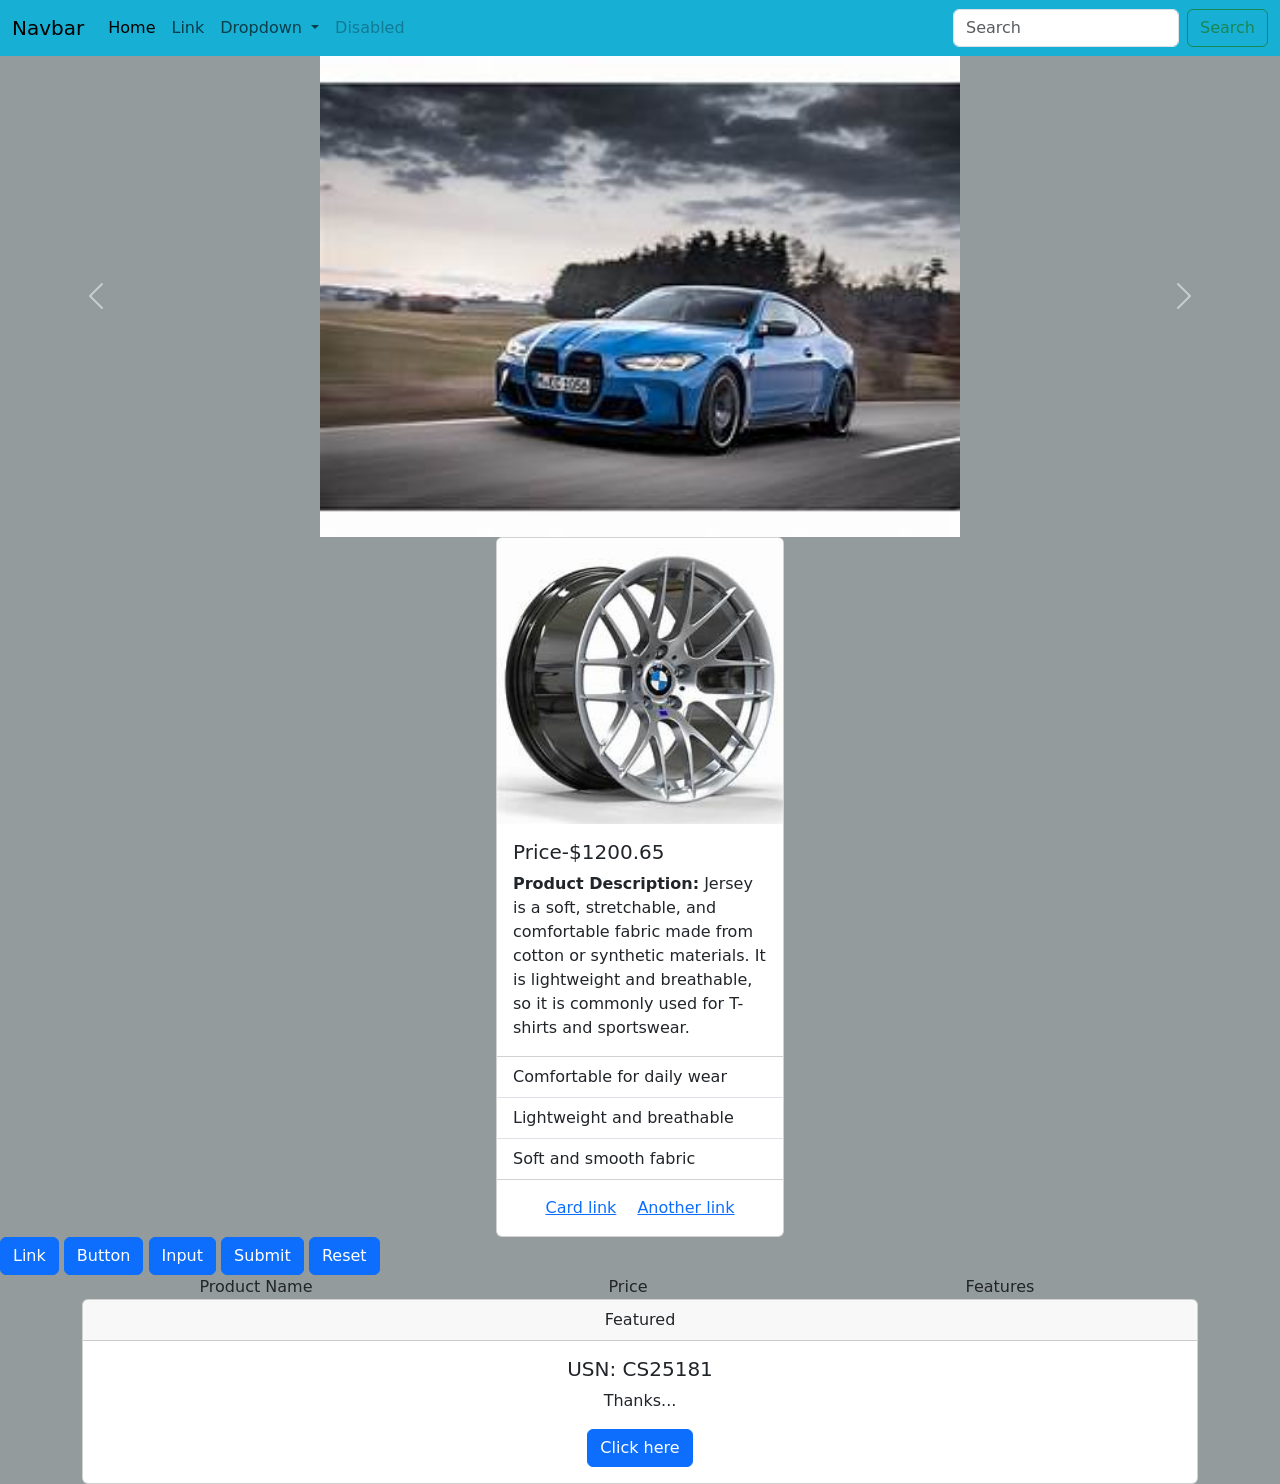
==== practical_12.html @ a50769d2 "push" ====
<!DOCTYPE html>
<html>

<head>
<title>Practical 12</title>


<link href="https://cdn.jsdelivr.net/npm/bootstrap@5.0.2/dist/css/bootstrap.min.css" rel="stylesheet" integrity="sha384-EVSTQN3/azprG1Anm3QDgpJLIm9Nao0Yz1ztcQTwFspd3yD65VohhpuuCOmLASjC" crossorigin="anonymous">
<script src="https://cdn.jsdelivr.net/npm/@popperjs/core@2.9.2/dist/umd/popper.min.js" integrity="sha384-IQsoLXl5PILFhosVNubq5LC7Qb9DXgDA9i+tQ8Zj3iwWAwPtgFTxbJ8NT4GN1R8p" crossorigin="anonymous"></script>
<script src="https://cdn.jsdelivr.net/npm/bootstrap@5.0.2/dist/js/bootstrap.min.js" integrity="sha384-cVKIPhGWiC2Al4u+LWgxfKTRIcfu0JTxR+EQDz/bgldoEyl4H0zUF0QKbrJ0EcQF" crossorigin="anonymous"></script>

</head>
<body style="background-color: rgb(148, 155, 156);">


<nav class="navbar navbar-expand-lg navbar-light bg-blue"style="background-color: rgb(24, 175, 212)">
  <div class="container-fluid">
    <a class="navbar-brand" href="#">Navbar</a>
    <button class="navbar-toggler" type="button" data-bs-toggle="collapse" data-bs-target="#navbarSupportedContent" aria-controls="navbarSupportedContent" aria-expanded="false" aria-label="Toggle navigation">
      <span class="navbar-toggler-icon"></span>
    </button>
    <div class="collapse navbar-collapse" id="navbarSupportedContent">
      <ul class="navbar-nav me-auto mb-2 mb-lg-0">
        <li class="nav-item">
          <a class="nav-link active" aria-current="page" href="#">Home</a>
        </li>
        <li class="nav-item">
          <a class="nav-link" href="#">Link</a>
        </li>
        <li class="nav-item dropdown">
          <a class="nav-link dropdown-toggle" href="#" id="navbarDropdown" role="button" data-bs-toggle="dropdown" aria-expanded="false">
            Dropdown
          </a>
          <ul class="dropdown-menu" aria-labelledby="navbarDropdown">
            <li><a class="dropdown-item" href="#">Action</a></li>
            <li><a class="dropdown-item" href="#">Another action</a></li>
            <li><hr class="dropdown-divider"></li>
            <li><a class="dropdown-item" href="#">Something else here</a></li>
          </ul>
        </li>
        <li class="nav-item">
          <a class="nav-link disabled" href="#" tabindex="-1" aria-disabled="true">Disabled</a>
        </li>
      </ul>
      <form class="d-flex">
        <input class="form-control me-2" type="search" placeholder="Search" aria-label="Search">
        <button class="btn btn-outline-success" type="submit">Search</button>
      </form>
    </div>
  </div>
</nav>

<div id="carouselExampleControlsNoTouching" class="carousel slide" data-bs-touch="false" data-bs-interval="false">
  <div class="carousel-inner">

    <div class="carousel-item active text-center">
      <img src="imgcar1.jpg" class="d-block mx-auto w-50" alt="90 px">
    </div>

    <div class="carousel-item text-center">
      <img src="imgcar2.jpg" class="d-block mx-auto w-50" alt="90 px">
    </div>

    <div class="carousel-item text-center">
      <img src="imgcar3.jpg" class="d-block mx-auto w-50" alt="90 px">
    </div>

  </div>

  <button class="carousel-control-prev" type="button" data-bs-target="#carouselExampleControlsNoTouching" data-bs-slide="prev">
    <span class="carousel-control-prev-icon"></span>
  </button>

  <button class="carousel-control-next" type="button" data-bs-target="#carouselExampleControlsNoTouching" data-bs-slide="next">
    <span class="carousel-control-next-icon"></span>
  </button>
</div>

<div class="card mx-auto" style="width: 18rem;">
  <img src="imgcar5.jpg" class="card-img-top" alt="100">

  <div class="card-body">
    <h5 class="card-title">Price-$1200.65</h5>
    <p class="card-text">
      <b>Product Description:</b>

        Jersey is a soft, stretchable, and comfortable fabric made from cotton or synthetic materials. It is lightweight and breathable, so it is commonly used for T-shirts and sportswear.

    </p>
  </div>

  <ul class="list-group list-group-flush">
    <li class="list-group-item">Comfortable for daily wear</li>
    <li class="list-group-item">Lightweight and breathable</li>
    <li class="list-group-item">Soft and smooth fabric</li>
  </ul>

  <div class="card-body text-center">
    <a href="#" class="card-link">Card link</a>
    <a href="#" class="card-link">Another link</a>
  </div>
</div>

<a class="btn btn-primary text-center" href="#" role="button">Link</a>
<button class="btn btn-primary" type="submit">Button</button>
<input class="btn btn-primary" type="button" value="Input">
<input class="btn btn-primary" type="submit" value="Submit">
<input class="btn btn-primary" type="reset" value="Reset">

<div class="container text-center">
   <div class="row">
  <div class="row">
    <div class="col">
      Product Name
    </div>
    <div class="col">
      Price
    </div>
    <div class="col">
      Features
    </div>
  </div>
</div>

<div class="card text-center">
  <div class="card-header">
    Featured
  </div>
  <div class="card-body">
    <h5 class="card-title">USN: CS25181</h5>
    <p class="card-text">Thanks...</p>
    <a href="#" class="btn btn-primary">Click here</a>
  </div>
</div>
</body>
</html>
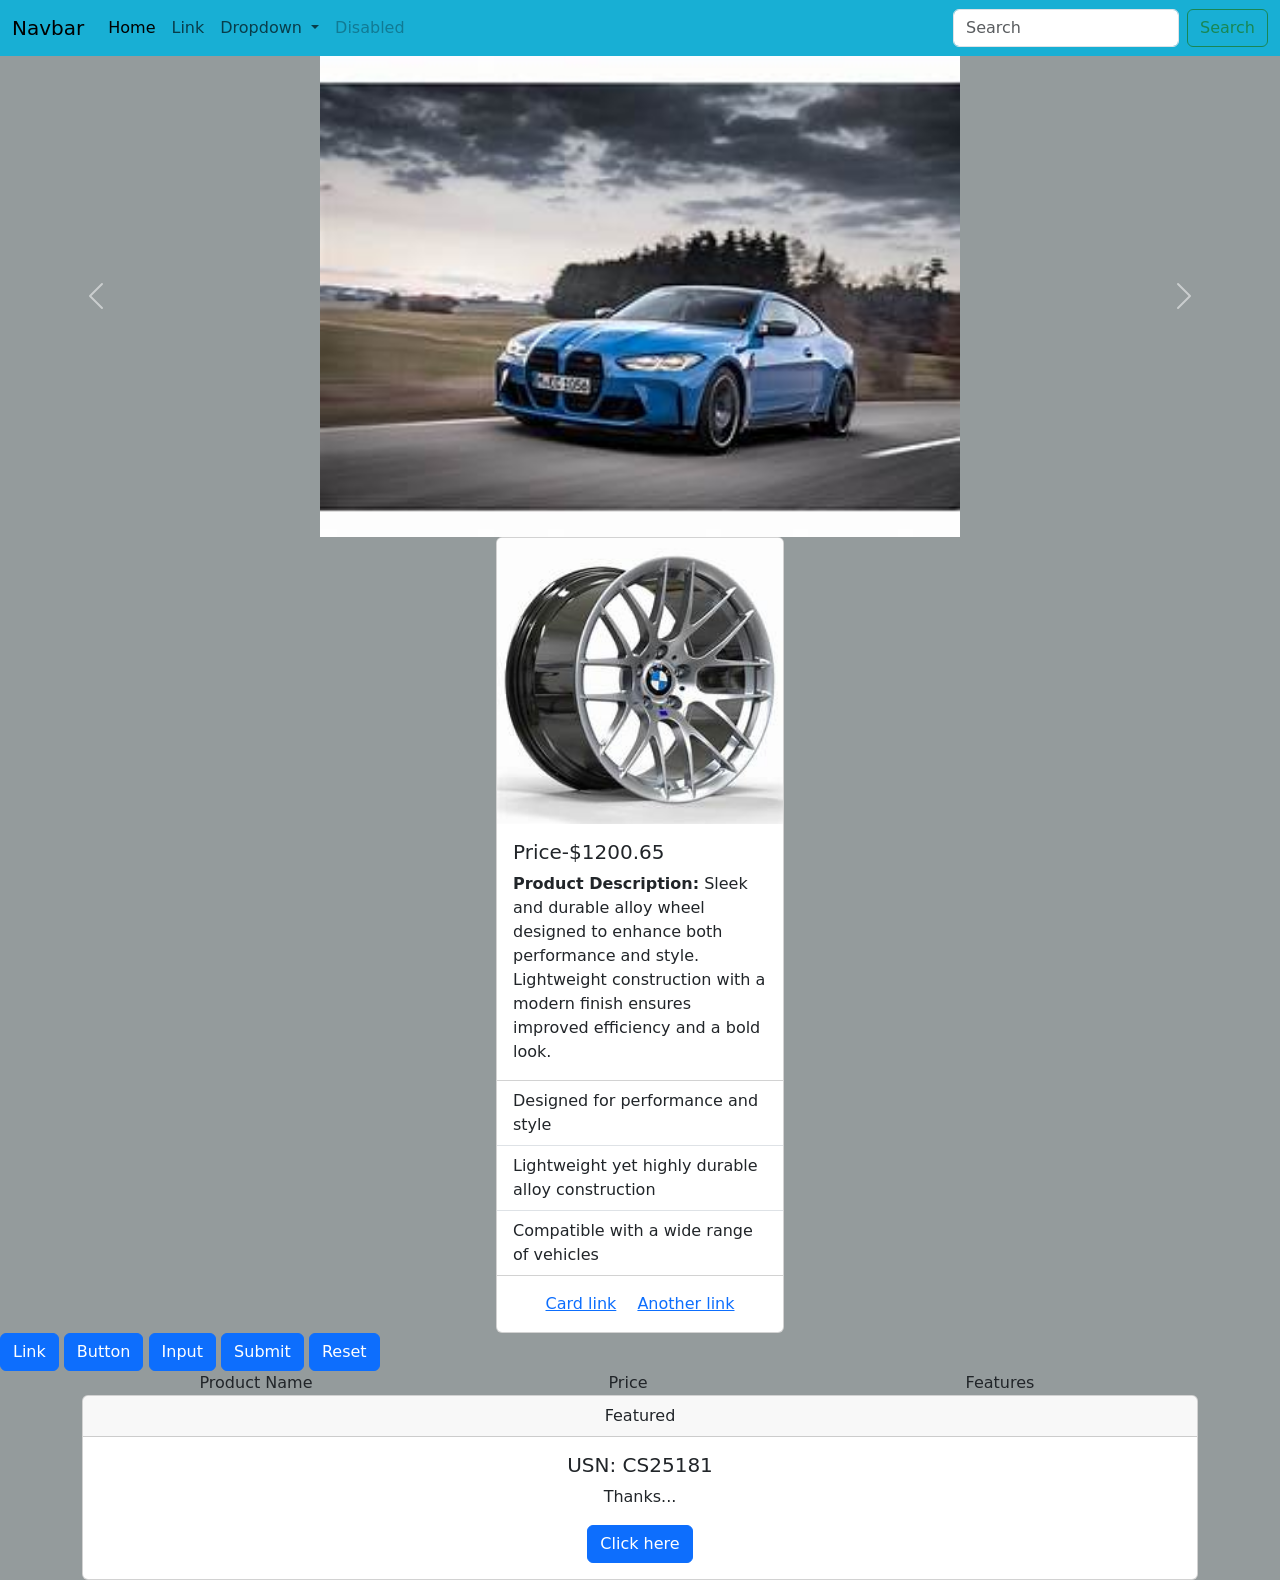
==== commit cff0162c: "push" ====
--- a/practical_12.html
+++ b/practical_12.html
@@ -84,15 +84,14 @@
     <p class="card-text">
       <b>Product Description:</b>
 
-        Jersey is a soft, stretchable, and comfortable fabric made from cotton or synthetic materials. It is lightweight and breathable, so it is commonly used for T-shirts and sportswear.
-
+        Sleek and durable alloy wheel designed to enhance both performance and style. Lightweight construction with a modern finish ensures improved efficiency and a bold look.
     </p>
   </div>
 
   <ul class="list-group list-group-flush">
-    <li class="list-group-item">Comfortable for daily wear</li>
-    <li class="list-group-item">Lightweight and breathable</li>
-    <li class="list-group-item">Soft and smooth fabric</li>
+    <li class="list-group-item">Designed for performance and style</li>
+    <li class="list-group-item">Lightweight yet highly durable alloy construction</li>
+    <li class="list-group-item">Compatible with a wide range of vehicles</li>
   </ul>
 
   <div class="card-body text-center">
